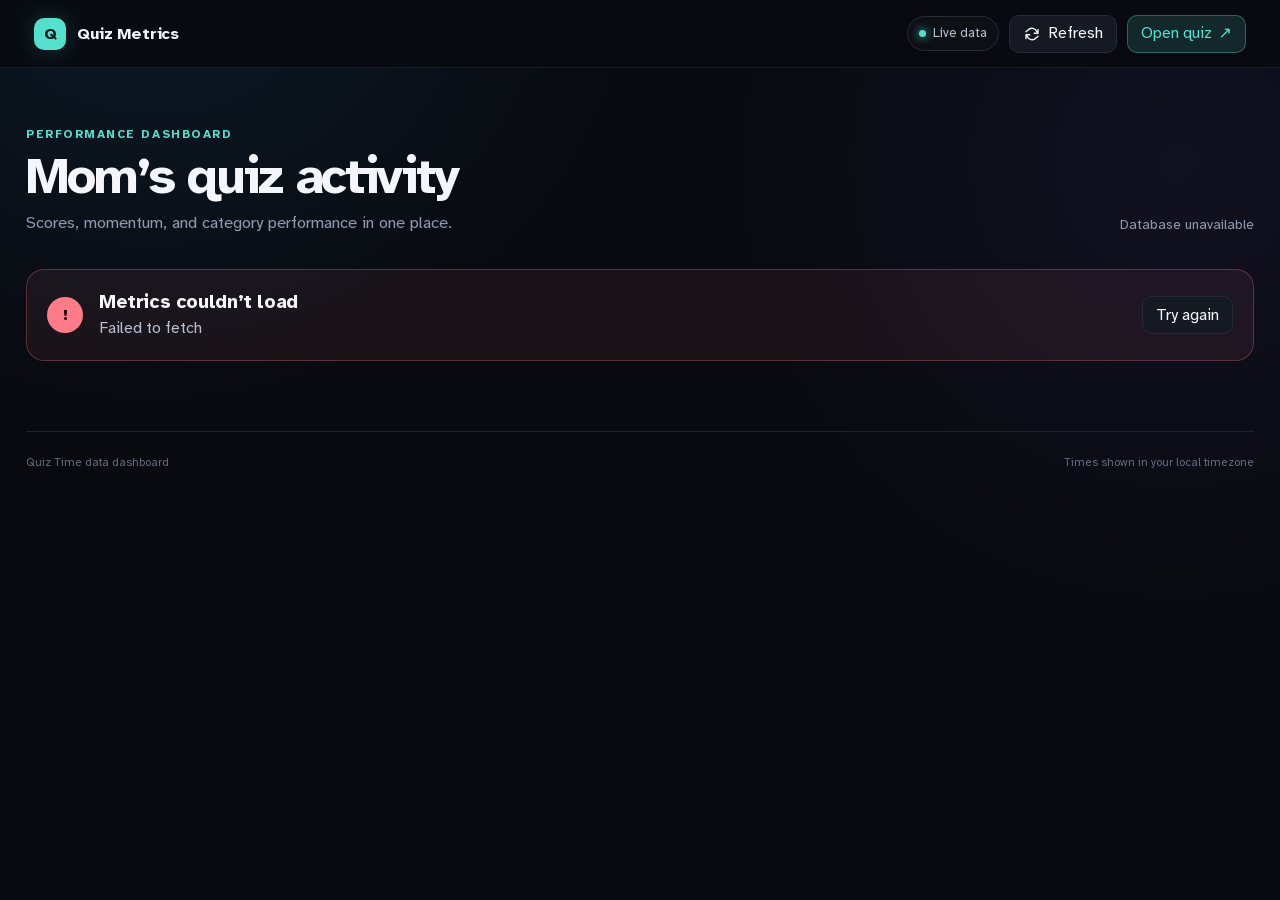
==== metrics/index.html @ c8d1c0d0 "Metrics page" ====
<!doctype html>
<html lang="en">
<head>
  <meta charset="utf-8">
  <meta name="viewport" content="width=device-width, initial-scale=1">
  <meta name="color-scheme" content="dark">
  <meta name="theme-color" content="#080a0f">
  <meta name="description" content="Quiz Time activity and score dashboard.">
  <title>Quiz Metrics</title>
  <link rel="icon" href="data:image/svg+xml,<svg xmlns=%22http://www.w3.org/2000/svg%22 viewBox=%220 0 100 100%22><text y=%22.9em%22 font-size=%2290%22>📊</text></svg>">
  <link rel="preload" href="../fonts/atkinson-regular.woff2" as="font" type="font/woff2" crossorigin>
  <link rel="preload" href="../fonts/atkinson-bold.woff2" as="font" type="font/woff2" crossorigin>
  <link rel="preconnect" href="https://bqamvmngcofaddrzzapi.supabase.co" crossorigin>
  <link rel="stylesheet" href="metrics.css">
</head>
<body>
  <header class="topbar">
    <a class="wordmark" href="../">
      <span class="wordmark-mark">Q</span>
      <span>Quiz Metrics</span>
    </a>
    <div class="topbar-actions">
      <span class="live-pill"><span></span> Live data</span>
      <button id="refresh-button" class="icon-button" type="button" title="Refresh metrics">
        <svg viewBox="0 0 24 24" width="18" height="18" aria-hidden="true"><path d="M20 6v5h-5M4 18v-5h5M18.5 9A7 7 0 0 0 6.7 6.7L4 9m16 6-2.7 2.3A7 7 0 0 1 5.5 15"/></svg>
        Refresh
      </button>
      <a class="back-link" href="../">Open quiz <span>↗</span></a>
    </div>
  </header>

  <main class="dashboard-shell">
    <section class="page-heading">
      <div>
        <p class="eyebrow">Performance dashboard</p>
        <h1>Mom’s quiz activity</h1>
        <p class="page-subtitle">Scores, momentum, and category performance in one place.</p>
      </div>
      <p id="data-status" class="data-status">Connecting to the quiz database…</p>
    </section>

    <section id="loading-state" class="loading-state">
      <div class="loader"></div>
      <p>Crunching the numbers…</p>
    </section>

    <section id="error-state" class="error-state" hidden>
      <span>!</span>
      <div>
        <h2>Metrics couldn’t load</h2>
        <p id="error-message">Check the connection and try again.</p>
      </div>
      <button id="retry-button" type="button">Try again</button>
    </section>

    <div id="dashboard" hidden>
      <section class="hero-metrics metric-grid">
        <article class="metric-card metric-card-primary">
          <div class="metric-topline"><span>Total quizzes</span><span class="metric-icon">Σ</span></div>
          <strong id="total-quizzes" class="metric-value">—</strong>
          <p id="total-quizzes-note" class="metric-note">Across every category</p>
        </article>
        <article class="metric-card">
          <div class="metric-topline"><span>Today</span><span class="metric-icon accent-green">↗</span></div>
          <strong id="quizzes-today" class="metric-value">—</strong>
          <p id="today-note" class="metric-note">Quizzes completed today</p>
        </article>
        <article class="metric-card">
          <div class="metric-topline"><span>Overall average</span><span class="metric-icon accent-purple">%</span></div>
          <strong id="average-score" class="metric-value">—</strong>
          <div class="meter"><span id="average-meter"></span></div>
          <p id="average-note" class="metric-note">Across every answer</p>
        </article>
        <article class="metric-card">
          <div class="metric-topline"><span>Perfect scores</span><span class="metric-icon accent-gold">★</span></div>
          <strong id="perfect-scores" class="metric-value">—</strong>
          <p id="perfect-note" class="metric-note">10 out of 10</p>
        </article>
      </section>

      <section class="compact-metrics">
        <article><span>Correct answers</span><strong id="correct-answers">—</strong><small id="correct-answers-note">—</small></article>
        <article><span>Second-chance points</span><strong id="second-chances">—</strong><small id="second-chances-note">—</small></article>
        <article><span>Average quiz time</span><strong id="average-time">—</strong><small>From start to finish</small></article>
        <article><span>Current streak</span><strong id="current-streak">—</strong><small id="streak-note">—</small></article>
      </section>

      <section class="dashboard-grid dashboard-grid-wide">
        <article class="panel activity-panel">
          <div class="panel-heading">
            <div>
              <p class="section-kicker">Last 30 days</p>
              <h2>Quiz activity</h2>
            </div>
            <div class="panel-stat"><strong id="month-total">—</strong><span>quizzes</span></div>
          </div>
          <div id="activity-chart" class="activity-chart"></div>
          <div class="chart-axis"><span id="chart-start">—</span><span>Today</span></div>
        </article>

        <article class="panel score-panel">
          <div class="panel-heading">
            <div>
              <p class="section-kicker">Score finder</p>
              <h2>How often did each score happen?</h2>
            </div>
          </div>
          <label class="score-select-label" for="score-select">Choose a score</label>
          <select id="score-select" class="score-select"></select>
          <div id="score-spotlight" class="score-spotlight"></div>
          <div id="score-categories" class="score-categories"></div>
        </article>
      </section>

      <section class="section-block">
        <div class="section-heading">
          <div>
            <p class="section-kicker">Category breakdown</p>
            <h2>Every quiz at a glance</h2>
          </div>
          <p id="favorite-category" class="section-summary">—</p>
        </div>
        <div id="category-grid" class="category-grid"></div>
      </section>

      <section class="dashboard-grid">
        <article class="panel distribution-panel">
          <div class="panel-heading">
            <div>
              <p class="section-kicker">All results</p>
              <h2>Score distribution</h2>
            </div>
          </div>
          <div id="distribution-bars" class="distribution-bars"></div>
        </article>

        <article class="panel insights-panel">
          <div class="panel-heading">
            <div>
              <p class="section-kicker">Highlights</p>
              <h2>Quick read</h2>
            </div>
          </div>
          <div id="insights" class="insights"></div>
        </article>
      </section>

      <section class="section-block recent-section">
        <div class="section-heading">
          <div>
            <p class="section-kicker">Latest sessions</p>
            <h2>Recent quizzes</h2>
          </div>
          <p>Newest first · up to 30 shown</p>
        </div>
        <div class="table-wrap">
          <table>
            <thead>
              <tr><th>When</th><th>Category</th><th>Score</th><th>First try</th><th>Second chance</th><th>Time</th></tr>
            </thead>
            <tbody id="recent-results"></tbody>
          </table>
        </div>
      </section>
    </div>
  </main>

  <footer class="dashboard-footer">
    <span>Quiz Time data dashboard</span>
    <span id="footer-timezone">Times shown in your local timezone</span>
  </footer>

  <script src="../config.js"></script>
  <script src="metrics.js"></script>
</body>
</html>
---- metrics/metrics.css ----
@font-face {
  font-family: "Atkinson";
  src: url("../fonts/atkinson-regular.woff2") format("woff2");
  font-weight: 400;
  font-display: swap;
}

@font-face {
  font-family: "Atkinson";
  src: url("../fonts/atkinson-bold.woff2") format("woff2");
  font-weight: 700;
  font-display: swap;
}

:root {
  color-scheme: dark;
  --bg: #080a0f;
  --surface: #10131a;
  --surface-raised: #151922;
  --surface-soft: #0d1016;
  --line: #252b38;
  --line-soft: #1c212c;
  --text: #f4f6fb;
  --muted: #9099ad;
  --muted-bright: #b7bfd0;
  --cyan: #53e0ce;
  --cyan-dim: rgba(83, 224, 206, .14);
  --purple: #a78bfa;
  --gold: #f4c95d;
  --blue: #64a8ff;
  --danger: #ff7b88;
  --radius: 18px;
  --shadow: 0 24px 65px rgba(0, 0, 0, .25);
}

* { box-sizing: border-box; }

html { background: var(--bg); }

body {
  min-width: 320px;
  min-height: 100vh;
  margin: 0;
  color: var(--text);
  background:
    radial-gradient(circle at 12% -10%, rgba(57, 167, 255, .11), transparent 31rem),
    radial-gradient(circle at 92% 18%, rgba(116, 83, 220, .09), transparent 28rem),
    var(--bg);
  font: 400 16px/1.45 "Atkinson", system-ui, sans-serif;
  -webkit-font-smoothing: antialiased;
}

button, select { font: inherit; }
a { color: inherit; }

.topbar {
  position: sticky;
  z-index: 20;
  top: 0;
  display: flex;
  align-items: center;
  justify-content: space-between;
  min-height: 68px;
  padding: 0 34px;
  border-bottom: 1px solid rgba(255, 255, 255, .07);
  background: rgba(8, 10, 15, .84);
  -webkit-backdrop-filter: blur(18px);
  backdrop-filter: blur(18px);
}

.wordmark {
  display: inline-flex;
  align-items: center;
  gap: 11px;
  color: var(--text);
  font-size: 1.02rem;
  font-weight: 700;
  text-decoration: none;
  letter-spacing: -.01em;
}

.wordmark-mark {
  display: grid;
  width: 32px;
  height: 32px;
  place-items: center;
  border: 1px solid rgba(83, 224, 206, .46);
  border-radius: 10px;
  color: #071411;
  background: var(--cyan);
  box-shadow: 0 0 24px rgba(83, 224, 206, .2);
}

.topbar-actions { display: flex; align-items: center; gap: 10px; }

.live-pill {
  display: inline-flex;
  align-items: center;
  gap: 7px;
  padding: 7px 11px;
  border: 1px solid var(--line);
  border-radius: 999px;
  color: var(--muted-bright);
  background: rgba(255, 255, 255, .025);
  font-size: .82rem;
}

.live-pill span {
  width: 7px;
  height: 7px;
  border-radius: 50%;
  background: var(--cyan);
  box-shadow: 0 0 10px var(--cyan);
}

.icon-button, .back-link, .error-state button {
  display: inline-flex;
  align-items: center;
  justify-content: center;
  gap: 7px;
  min-height: 38px;
  padding: 0 13px;
  border: 1px solid var(--line);
  border-radius: 10px;
  color: var(--text);
  background: var(--surface-raised);
  cursor: pointer;
  text-decoration: none;
  transition: border-color .18s ease, background .18s ease, transform .18s ease;
}

.icon-button svg {
  fill: none;
  stroke: currentColor;
  stroke-width: 1.8;
  stroke-linecap: round;
  stroke-linejoin: round;
}

.icon-button:hover, .back-link:hover, .error-state button:hover {
  border-color: #3b455a;
  background: #1a1f29;
}

.icon-button:active, .back-link:active { transform: translateY(1px); }
.icon-button.is-loading svg { animation: spin .75s linear infinite; }

.back-link { border-color: rgba(83, 224, 206, .34); color: var(--cyan); background: var(--cyan-dim); }

.dashboard-shell { width: min(1440px, calc(100% - 52px)); margin: 0 auto; padding: 58px 0 70px; }

.page-heading {
  display: flex;
  align-items: flex-end;
  justify-content: space-between;
  gap: 24px;
  margin-bottom: 34px;
}

.eyebrow, .section-kicker {
  margin: 0 0 7px;
  color: var(--cyan);
  font-size: .74rem;
  font-weight: 700;
  letter-spacing: .13em;
  text-transform: uppercase;
}

h1, h2, p { margin-top: 0; }
h1 { margin-bottom: 8px; font-size: clamp(2rem, 4vw, 3.25rem); line-height: 1.04; letter-spacing: -.045em; }
h2 { margin-bottom: 0; font-size: 1.22rem; line-height: 1.2; letter-spacing: -.02em; }
.page-subtitle { margin-bottom: 0; color: var(--muted); font-size: 1.03rem; }

.data-status {
  max-width: 400px;
  margin: 0;
  color: var(--muted);
  font-size: .86rem;
  text-align: right;
}

.loading-state {
  display: grid;
  min-height: 380px;
  place-items: center;
  align-content: center;
  gap: 16px;
  color: var(--muted);
}

.loading-state[hidden] { display: none; }

.loader {
  width: 34px;
  height: 34px;
  border: 3px solid var(--line);
  border-top-color: var(--cyan);
  border-radius: 50%;
  animation: spin .75s linear infinite;
}

@keyframes spin { to { transform: rotate(360deg); } }

.error-state {
  display: flex;
  align-items: center;
  gap: 16px;
  padding: 20px;
  border: 1px solid rgba(255, 123, 136, .28);
  border-radius: var(--radius);
  background: rgba(255, 123, 136, .07);
}

.error-state[hidden] { display: none; }
.error-state > span { display: grid; width: 36px; height: 36px; flex: 0 0 auto; place-items: center; border-radius: 50%; color: #180609; background: var(--danger); font-weight: 700; }
.error-state div { flex: 1; }
.error-state h2 { margin-bottom: 3px; }
.error-state p { margin: 0; color: var(--muted-bright); }

.metric-grid { display: grid; grid-template-columns: repeat(4, minmax(0, 1fr)); gap: 14px; }

.metric-card, .panel, .section-block {
  border: 1px solid var(--line-soft);
  background: linear-gradient(150deg, rgba(255, 255, 255, .025), transparent 42%), var(--surface);
  box-shadow: var(--shadow);
}

.metric-card {
  position: relative;
  min-height: 184px;
  padding: 23px;
  overflow: hidden;
  border-radius: var(--radius);
}

.metric-card::after {
  position: absolute;
  right: -34px;
  bottom: -50px;
  width: 130px;
  height: 130px;
  border-radius: 50%;
  background: rgba(100, 168, 255, .055);
  content: "";
}

.metric-card-primary {
  border-color: rgba(83, 224, 206, .31);
  background: linear-gradient(145deg, rgba(83, 224, 206, .12), rgba(83, 224, 206, .018) 58%), var(--surface);
}

.metric-topline { display: flex; align-items: center; justify-content: space-between; color: var(--muted-bright); font-size: .85rem; }
.metric-icon { display: grid; width: 27px; height: 27px; place-items: center; border-radius: 8px; color: var(--blue); background: rgba(100, 168, 255, .12); font-weight: 700; }
.accent-green { color: var(--cyan); background: var(--cyan-dim); }
.accent-purple { color: var(--purple); background: rgba(167, 139, 250, .12); }
.accent-gold { color: var(--gold); background: rgba(244, 201, 93, .12); }
.metric-value { display: block; margin-top: 20px; font-size: clamp(2.5rem, 5vw, 4rem); line-height: .95; letter-spacing: -.055em; }
.metric-note { position: relative; z-index: 1; margin: 15px 0 0; color: var(--muted); font-size: .85rem; }

.meter { width: min(180px, 75%); height: 4px; margin-top: 15px; overflow: hidden; border-radius: 99px; background: #272c38; }
.meter span { display: block; width: 0; height: 100%; border-radius: inherit; background: linear-gradient(90deg, var(--purple), var(--cyan)); transition: width .55s ease; }
.metric-card .meter + .metric-note { margin-top: 9px; }

.compact-metrics {
  display: grid;
  grid-template-columns: repeat(4, minmax(0, 1fr));
  gap: 1px;
  margin: 14px 0 26px;
  overflow: hidden;
  border: 1px solid var(--line-soft);
  border-radius: 15px;
  background: var(--line-soft);
}

.compact-metrics article { display: grid; grid-template-columns: 1fr auto; gap: 2px 12px; min-height: 84px; padding: 16px 19px; align-content: center; background: var(--surface-soft); }
.compact-metrics span { color: var(--muted); font-size: .78rem; }
.compact-metrics strong { grid-row: 1 / 3; grid-column: 2; align-self: center; font-size: 1.45rem; letter-spacing: -.025em; }
.compact-metrics small { color: #687185; font-size: .73rem; }

.dashboard-grid { display: grid; grid-template-columns: minmax(0, 1.25fr) minmax(330px, .75fr); gap: 18px; margin-bottom: 26px; }
.dashboard-grid-wide { grid-template-columns: minmax(0, 1.45fr) minmax(350px, .72fr); }
.panel, .section-block { border-radius: var(--radius); }
.panel { min-height: 340px; padding: 24px; }
.panel-heading, .section-heading { display: flex; align-items: flex-start; justify-content: space-between; gap: 20px; }
.panel-stat { display: flex; align-items: baseline; gap: 6px; color: var(--muted); font-size: .78rem; }
.panel-stat strong { color: var(--text); font-size: 1.4rem; }

.activity-chart {
  display: grid;
  grid-template-columns: repeat(30, minmax(3px, 1fr));
  align-items: end;
  gap: clamp(3px, .55vw, 8px);
  height: 220px;
  margin-top: 32px;
  padding-top: 16px;
  border-bottom: 1px solid var(--line);
  background: repeating-linear-gradient(to bottom, transparent 0, transparent 49px, rgba(255,255,255,.04) 50px);
}

.activity-bar {
  position: relative;
  min-height: 3px;
  border-radius: 5px 5px 1px 1px;
  background: linear-gradient(180deg, var(--cyan), #278f89);
  box-shadow: 0 0 15px rgba(83, 224, 206, .11);
  transition: height .45s ease, filter .15s ease;
}

.activity-bar:hover { filter: brightness(1.28); }
.activity-bar::after { position: absolute; right: 50%; bottom: calc(100% + 7px); display: none; min-width: max-content; padding: 5px 7px; transform: translateX(50%); border: 1px solid var(--line); border-radius: 6px; color: var(--text); background: #171b24; box-shadow: 0 8px 25px rgba(0,0,0,.35); font-size: .7rem; content: attr(data-tip); }
.activity-bar:hover::after { display: block; }
.activity-bar.zero { background: #252a34; box-shadow: none; }
.chart-axis { display: flex; justify-content: space-between; margin-top: 9px; color: #687185; font-size: .72rem; }

.score-select-label { display: block; margin: 28px 0 7px; color: var(--muted); font-size: .76rem; }
.score-select { width: 100%; height: 44px; padding: 0 38px 0 13px; border: 1px solid #303747; border-radius: 10px; outline: none; color: var(--text); background: #11151d; cursor: pointer; }
.score-select:focus { border-color: var(--cyan); box-shadow: 0 0 0 3px rgba(83,224,206,.1); }
.score-spotlight { display: grid; grid-template-columns: auto 1fr; gap: 4px 16px; margin-top: 20px; align-items: center; }
.score-spotlight strong { grid-row: 1 / 3; font-size: 3.25rem; line-height: 1; letter-spacing: -.055em; }
.score-spotlight b { font-size: .93rem; }
.score-spotlight span { color: var(--muted); font-size: .78rem; }
.score-categories { display: flex; flex-wrap: wrap; gap: 7px; margin-top: 18px; }
.score-chip { padding: 6px 9px; border: 1px solid var(--line); border-radius: 8px; color: var(--muted-bright); background: rgba(255,255,255,.025); font-size: .73rem; }
.score-chip b { color: var(--text); }

.section-block { margin-bottom: 26px; padding: 25px; }
.section-summary, .section-heading > p { max-width: 460px; margin: 2px 0 0; color: var(--muted); font-size: .82rem; text-align: right; }
.category-grid { display: grid; grid-template-columns: repeat(5, minmax(0, 1fr)); gap: 12px; margin-top: 24px; }
.category-card { min-width: 0; padding: 17px; border: 1px solid var(--line-soft); border-radius: 14px; background: var(--surface-soft); }
.category-card-top { display: flex; align-items: flex-start; justify-content: space-between; gap: 8px; }
.category-name { min-height: 40px; margin: 0; overflow-wrap: anywhere; font-size: .84rem; line-height: 1.25; }
.category-emoji { font-size: 1.2rem; }
.category-count { display: block; margin-top: 18px; font-size: 2.15rem; line-height: 1; letter-spacing: -.045em; }
.category-count-label { color: var(--muted); font-size: .72rem; }
.category-progress { height: 5px; margin: 16px 0 12px; overflow: hidden; border-radius: 999px; background: #252a34; }
.category-progress span { display: block; height: 100%; border-radius: inherit; background: var(--category-accent, var(--cyan)); }
.category-stats { display: flex; justify-content: space-between; gap: 10px; color: var(--muted); font-size: .7rem; }
.category-stats b { display: block; margin-top: 1px; color: var(--text); font-size: .82rem; }
.category-last { margin: 13px 0 0; padding-top: 11px; border-top: 1px solid var(--line-soft); color: #687185; font-size: .68rem; white-space: nowrap; overflow: hidden; text-overflow: ellipsis; }

.distribution-bars { display: grid; gap: 14px; margin-top: 27px; }
.distribution-row { display: grid; grid-template-columns: 46px 1fr 66px; gap: 12px; align-items: center; }
.distribution-label { font-size: .78rem; font-weight: 700; }
.distribution-track { height: 9px; overflow: hidden; border-radius: 99px; background: #252a34; }
.distribution-fill { height: 100%; min-width: 3px; border-radius: inherit; background: linear-gradient(90deg, var(--blue), var(--purple)); }
.distribution-count { color: var(--muted); font-size: .73rem; text-align: right; }

.insights { display: grid; gap: 1px; margin-top: 20px; overflow: hidden; border: 1px solid var(--line-soft); border-radius: 12px; background: var(--line-soft); }
.insight { display: grid; grid-template-columns: 34px 1fr; gap: 12px; padding: 13px; background: var(--surface-soft); }
.insight-icon { display: grid; width: 32px; height: 32px; place-items: center; border-radius: 9px; background: var(--cyan-dim); font-size: .9rem; }
.insight p { margin: 0; color: var(--muted); font-size: .72rem; }
.insight strong { display: block; margin-top: 1px; font-size: .86rem; font-weight: 700; }

.recent-section { padding-bottom: 12px; }
.table-wrap { margin-top: 20px; overflow-x: auto; }
table { width: 100%; border-collapse: collapse; font-size: .79rem; }
th { padding: 11px 13px; border-bottom: 1px solid var(--line); color: #6f788b; font-size: .69rem; font-weight: 700; text-align: left; text-transform: uppercase; letter-spacing: .06em; }
td { padding: 14px 13px; border-bottom: 1px solid var(--line-soft); color: var(--muted-bright); white-space: nowrap; }
tbody tr:last-child td { border-bottom: 0; }
tbody tr:hover { background: rgba(255,255,255,.018); }
.table-category { display: flex; align-items: center; gap: 8px; color: var(--text); }
.table-category span { display: grid; width: 26px; height: 26px; place-items: center; border-radius: 7px; background: rgba(255,255,255,.05); }
.score-badge { display: inline-flex; min-width: 49px; justify-content: center; padding: 4px 8px; border: 1px solid rgba(83,224,206,.24); border-radius: 7px; color: var(--cyan); background: var(--cyan-dim); font-weight: 700; }

.empty-state { padding: 28px; color: var(--muted); text-align: center; }
.dashboard-footer { display: flex; justify-content: space-between; gap: 20px; width: min(1440px, calc(100% - 52px)); margin: 0 auto; padding: 22px 0 34px; border-top: 1px solid var(--line-soft); color: #626b7d; font-size: .72rem; }

@media (max-width: 1100px) {
  .metric-grid { grid-template-columns: repeat(2, minmax(0, 1fr)); }
  .compact-metrics { grid-template-columns: repeat(2, minmax(0, 1fr)); }
  .dashboard-grid, .dashboard-grid-wide { grid-template-columns: 1fr; }
  .category-grid { grid-template-columns: repeat(3, minmax(0, 1fr)); }
}

@media (max-width: 700px) {
  .topbar { padding: 0 17px; }
  .live-pill, .back-link { display: none; }
  .dashboard-shell { width: min(100% - 28px, 1440px); padding-top: 36px; }
  .page-heading { display: block; }
  .data-status { margin-top: 18px; text-align: left; }
  h1 { font-size: 2.25rem; }
  .metric-grid, .compact-metrics { grid-template-columns: 1fr 1fr; }
  .metric-card { min-height: 155px; padding: 18px; }
  .metric-value { font-size: 2.55rem; }
  .compact-metrics article { display: block; min-height: 92px; padding: 14px; }
  .compact-metrics strong { display: block; margin: 5px 0 2px; }
  .panel, .section-block { padding: 19px; }
  .category-grid { grid-template-columns: 1fr 1fr; }
  .section-heading { display: block; }
  .section-summary, .section-heading > p { margin-top: 10px; text-align: left; }
  .activity-chart { gap: 3px; height: 180px; }
  .dashboard-footer { width: min(100% - 28px, 1440px); display: block; }
  .dashboard-footer span { display: block; margin-top: 4px; }
}

@media (max-width: 430px) {
  .wordmark > span:last-child { display: none; }
  .metric-grid { grid-template-columns: 1fr; }
  .category-grid { grid-template-columns: 1fr; }
  .category-name { min-height: auto; }
  .category-card { display: grid; grid-template-columns: 1fr auto; gap: 0 18px; }
  .category-card-top, .category-progress, .category-stats, .category-last { grid-column: 1 / -1; }
  .category-count { margin-top: 12px; }
  .category-count-label { align-self: end; padding-bottom: 3px; }
  .distribution-row { grid-template-columns: 42px 1fr 58px; gap: 8px; }
}

@media (prefers-reduced-motion: reduce) {
  *, *::before, *::after { scroll-behavior: auto !important; transition: none !important; animation-duration: .01ms !important; animation-iteration-count: 1 !important; }
}
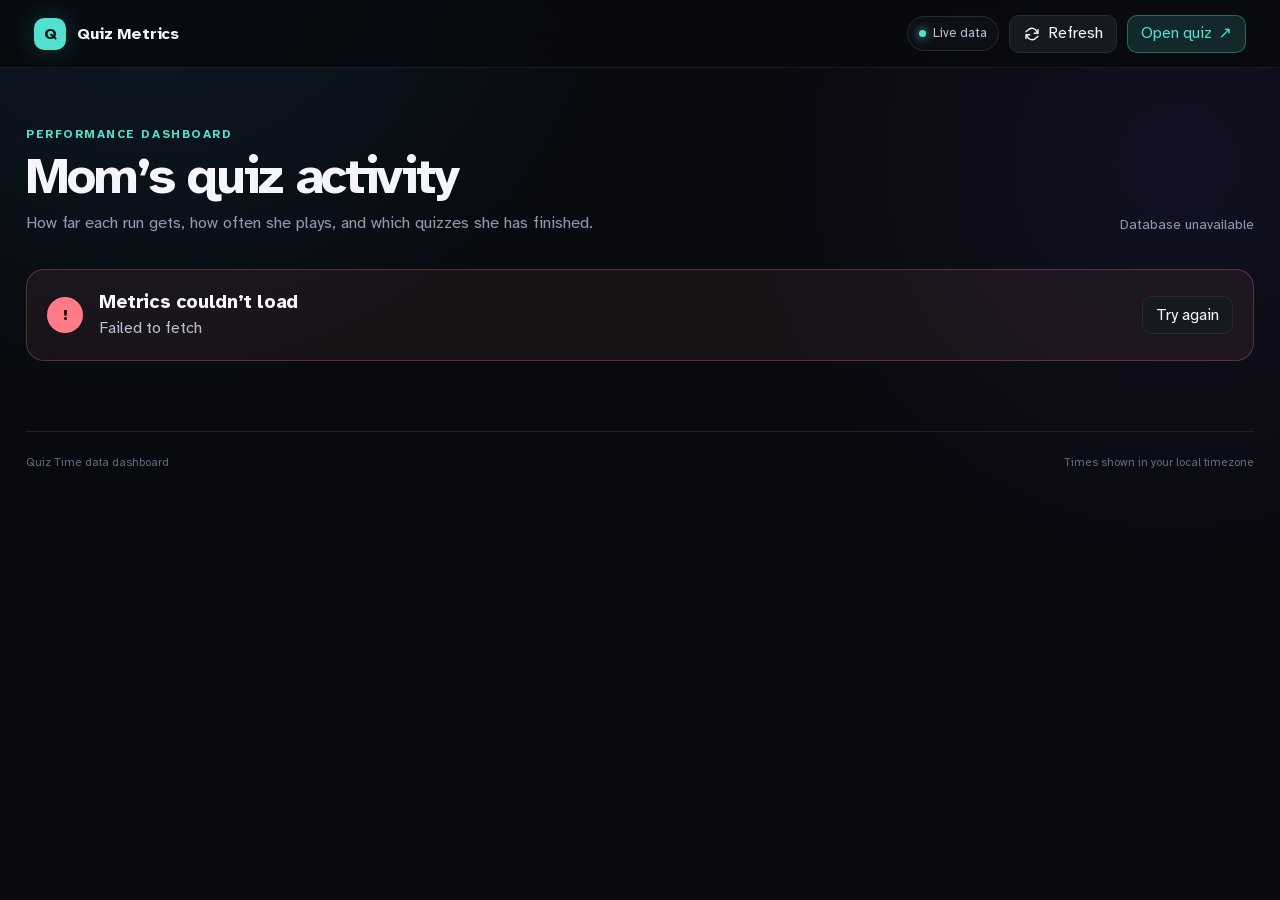
==== commit d35a3eea: "One mode, a crime corner, best scores, and 4,183 more questions She played Unlimited Mode in 1,344 o" ====
--- a/metrics/index.html
+++ b/metrics/index.html
@@ -11,7 +11,10 @@
   <link rel="preload" href="../fonts/atkinson-regular.woff2" as="font" type="font/woff2" crossorigin>
   <link rel="preload" href="../fonts/atkinson-bold.woff2" as="font" type="font/woff2" crossorigin>
   <link rel="preconnect" href="https://bqamvmngcofaddrzzapi.supabase.co" crossorigin>
-  <link rel="stylesheet" href="metrics.css">
+  <!-- Same cache trap as the quiz page: a fresh index.html can pair with a
+       ten-minute-old metrics.js, and the ids they agree on would not match.
+       Bump ?v= on every deploy that changes metrics.js or metrics.css. -->
+  <link rel="stylesheet" href="metrics.css?v=20260918b">
 </head>
 <body>
   <header class="topbar">
@@ -34,7 +37,7 @@
       <div>
         <p class="eyebrow">Performance dashboard</p>
         <h1>Mom’s quiz activity</h1>
-        <p class="page-subtitle">Scores, momentum, and category performance in one place.</p>
+        <p class="page-subtitle">How far each run gets, how often she plays, and which quizzes she has finished.</p>
       </div>
       <p id="data-status" class="data-status">Connecting to the quiz database…</p>
     </section>
@@ -55,34 +58,35 @@
 
     <div id="dashboard" hidden>
       <section class="hero-metrics metric-grid">
-        <article class="metric-card metric-card-primary">
-          <div class="metric-topline"><span>Total quizzes</span><span class="metric-icon">Σ</span></div>
-          <strong id="total-quizzes" class="metric-value">—</strong>
-          <p id="total-quizzes-note" class="metric-note">Across every category</p>
+        <article class="metric-card metric-card-unlimited">
+          <div class="metric-topline"><span>Longest run</span><span class="metric-icon accent-unlimited">∞</span></div>
+          <strong id="best-run" class="metric-value">—</strong>
+          <p id="best-run-note" class="metric-note">Questions answered before a question beat her twice</p>
         </article>
         <article class="metric-card">
-          <div class="metric-topline"><span>Today</span><span class="metric-icon accent-green">↗</span></div>
-          <strong id="quizzes-today" class="metric-value">—</strong>
-          <p id="today-note" class="metric-note">Quizzes completed today</p>
+          <div class="metric-topline"><span>Runs played</span><span class="metric-icon">Σ</span></div>
+          <strong id="total-runs" class="metric-value">—</strong>
+          <p id="total-runs-note" class="metric-note">Unlimited runs completed</p>
         </article>
         <article class="metric-card">
-          <div class="metric-topline"><span>Overall average</span><span class="metric-icon accent-purple">%</span></div>
-          <strong id="average-score" class="metric-value">—</strong>
-          <div class="meter"><span id="average-meter"></span></div>
-          <p id="average-note" class="metric-note">Across every answer</p>
+          <div class="metric-topline"><span>Run accuracy</span><span class="metric-icon accent-purple">%</span></div>
+          <strong id="run-accuracy" class="metric-value">—</strong>
+          <div class="meter"><span id="accuracy-meter"></span></div>
+          <p id="run-accuracy-note" class="metric-note">Across every Unlimited answer</p>
         </article>
         <article class="metric-card">
-          <div class="metric-topline"><span>Perfect scores</span><span class="metric-icon accent-gold">★</span></div>
-          <strong id="perfect-scores" class="metric-value">—</strong>
-          <p id="perfect-note" class="metric-note">10 out of 10</p>
+          <div class="metric-topline"><span>Current streak</span><span class="metric-icon accent-green">◷</span></div>
+          <strong id="current-streak" class="metric-value">—</strong>
+          <p id="streak-note" class="metric-note">Days in a row with a quiz</p>
         </article>
       </section>
 
       <section class="compact-metrics">
+        <article><span>Today</span><strong id="quizzes-today">—</strong><small id="today-note">—</small></article>
+        <article><span>Questions answered</span><strong id="questions-answered">—</strong><small id="questions-answered-note">—</small></article>
         <article><span>Correct answers</span><strong id="correct-answers">—</strong><small id="correct-answers-note">—</small></article>
         <article><span>Second-chance points</span><strong id="second-chances">—</strong><small id="second-chances-note">—</small></article>
-        <article><span>Average quiz time</span><strong id="average-time">—</strong><small>From start to finish</small></article>
-        <article><span>Current streak</span><strong id="current-streak">—</strong><small id="streak-note">—</small></article>
+        <article><span>Time played</span><strong id="time-played">—</strong><small id="time-played-note">—</small></article>
       </section>
 
       <section class="dashboard-grid dashboard-grid-wide">
@@ -90,33 +94,57 @@
           <div class="panel-heading">
             <div>
               <p class="section-kicker">Last 30 days</p>
-              <h2>Quiz activity</h2>
+              <h2>All quiz activity</h2>
             </div>
             <div class="panel-stat"><strong id="month-total">—</strong><span>quizzes</span></div>
           </div>
           <div id="activity-chart" class="activity-chart"></div>
           <div class="chart-axis"><span id="chart-start">—</span><span>Today</span></div>
-        </article>
-
-        <article class="panel score-panel">
-          <div class="panel-heading">
-            <div>
-              <p class="section-kicker">Score finder</p>
-              <h2>How often did each score happen?</h2>
-            </div>
-          </div>
-          <label class="score-select-label" for="score-select">Choose a score</label>
-          <select id="score-select" class="score-select"></select>
-          <div id="score-spotlight" class="score-spotlight"></div>
-          <div id="score-categories" class="score-categories"></div>
-        </article>
+          <div class="activity-legend"><span><i></i>Standard</span><span><i></i>Unlimited</span></div>
+        </article>
+
+        <article class="panel runlength-panel">
+          <div class="panel-heading">
+            <div>
+              <p class="section-kicker unlimited-kicker">Run lengths</p>
+              <h2>How far do runs get?</h2>
+            </div>
+            <div class="panel-stat"><strong id="run-length-total">—</strong><span>runs</span></div>
+          </div>
+          <p class="panel-caption">Questions answered before the run ended. There is no percentage any more — a run stops when a question beats her, not at a fixed length.</p>
+          <div id="run-length-bars" class="distribution-bars"></div>
+          <p id="run-length-caption" class="panel-footnote">—</p>
+        </article>
+      </section>
+
+      <section class="section-block unlimited-section">
+        <div class="section-heading">
+          <div>
+            <p class="section-kicker unlimited-kicker">Unlimited Mode</p>
+            <h2>Sudden-death records</h2>
+          </div>
+          <p id="unlimited-summary" class="section-summary">—</p>
+        </div>
+        <p class="panel-caption">A run ends when one question beats her twice — or on the first miss in Tricky True or False, which gives no second chances.</p>
+        <div class="unlimited-metric-grid">
+          <article><span>Runs past 100</span><strong id="unlimited-over-100">—</strong></article>
+          <article><span>Average length</span><strong id="unlimited-average-score">—</strong></article>
+          <article><span>Median length</span><strong id="unlimited-median-score">—</strong></article>
+          <article><span>Average run time</span><strong id="unlimited-average-time">—</strong></article>
+          <article><span>Second chances</span><strong id="unlimited-second-chances">—</strong></article>
+        </div>
+        <div class="unlimited-records-heading">
+          <h3>Top ten runs</h3>
+          <span>Longest first</span>
+        </div>
+        <div id="unlimited-top-runs" class="unlimited-top-runs"></div>
       </section>
 
       <section class="section-block">
         <div class="section-heading">
           <div>
             <p class="section-kicker">Category breakdown</p>
-            <h2>Every quiz at a glance</h2>
+            <h2>Best run in each quiz</h2>
           </div>
           <p id="favorite-category" class="section-summary">—</p>
         </div>
@@ -124,14 +152,16 @@
       </section>
 
       <section class="dashboard-grid">
-        <article class="panel distribution-panel">
-          <div class="panel-heading">
-            <div>
-              <p class="section-kicker">All results</p>
-              <h2>Score distribution</h2>
-            </div>
-          </div>
-          <div id="distribution-bars" class="distribution-bars"></div>
+        <article class="panel coverage-panel">
+          <div class="panel-heading">
+            <div>
+              <p class="section-kicker">Question bank</p>
+              <h2>How much of each quiz has she got through?</h2>
+            </div>
+            <div class="panel-stat"><strong id="coverage-bank">—</strong><span>questions</span></div>
+          </div>
+          <p class="panel-caption">Her longest run measured against that quiz’s whole question bank. Near 100% means she has effectively finished it and it needs more questions.</p>
+          <div id="coverage-bars" class="coverage-bars"></div>
         </article>
 
         <article class="panel insights-panel">
@@ -156,10 +186,42 @@
         <div class="table-wrap">
           <table>
             <thead>
-              <tr><th>When</th><th>Category</th><th>Score</th><th>First try</th><th>Second chance</th><th>Time</th></tr>
+              <tr><th>When</th><th>Mode</th><th>Category</th><th>Score</th><th>First try</th><th>Second chance</th><th>Time</th></tr>
             </thead>
             <tbody id="recent-results"></tbody>
           </table>
+        </div>
+      </section>
+
+      <section class="section-block archive-section">
+        <div class="section-heading">
+          <div>
+            <p class="section-kicker archive-kicker">Archive · ten-question rounds</p>
+            <h2>The old scores</h2>
+          </div>
+          <p id="archive-summary" class="section-summary">—</p>
+        </div>
+        <p class="archive-note">Every quiz except <b>Are You Smarter Than a Fifth Grader?</b> used to stop after ten questions. That format is gone — the rest now run as one open-ended Unlimited run — so these numbers are a closed record rather than a running total.</p>
+        <div class="archive-metric-grid">
+          <article><span>Rounds played</span><strong id="archive-rounds">—</strong><small>Ten questions each</small></article>
+          <article><span>Average score</span><strong id="archive-average">—</strong><div class="meter"><span id="archive-meter"></span></div></article>
+          <article><span>Best score</span><strong id="archive-best">—</strong><small>Out of ten</small></article>
+          <article><span>Perfect rounds</span><strong id="archive-perfect">—</strong><small id="archive-perfect-note">—</small></article>
+        </div>
+        <p id="archive-detail" class="archive-detail">—</p>
+
+        <div class="archive-grid">
+          <div class="archive-block">
+            <h3>Score distribution</h3>
+            <div id="distribution-bars" class="distribution-bars"></div>
+          </div>
+          <div class="archive-block">
+            <h3>Score finder</h3>
+            <label class="score-select-label" for="score-select">Choose a score</label>
+            <select id="score-select" class="score-select"></select>
+            <div id="score-spotlight" class="score-spotlight"></div>
+            <div id="score-categories" class="score-categories"></div>
+          </div>
         </div>
       </section>
     </div>
@@ -170,7 +232,7 @@
     <span id="footer-timezone">Times shown in your local timezone</span>
   </footer>
 
-  <script src="../config.js"></script>
-  <script src="metrics.js"></script>
+  <script src="../config.js?v=20260918b"></script>
+  <script src="metrics.js?v=20260918b"></script>
 </body>
 </html>
--- a/metrics/metrics.css
+++ b/metrics/metrics.css
@@ -29,6 +29,8 @@
   --gold: #f4c95d;
   --blue: #64a8ff;
   --danger: #ff7b88;
+  --unlimited: #b982ff;
+  --unlimited-dim: rgba(185, 130, 255, .14);
   --radius: 18px;
   --shadow: 0 24px 65px rgba(0, 0, 0, .25);
 }
@@ -244,16 +246,19 @@
   content: "";
 }
 
-.metric-card-primary {
-  border-color: rgba(83, 224, 206, .31);
-  background: linear-gradient(145deg, rgba(83, 224, 206, .12), rgba(83, 224, 206, .018) 58%), var(--surface);
-}
+.metric-card-unlimited {
+  border-color: rgba(185, 130, 255, .32);
+  background: linear-gradient(145deg, rgba(185, 130, 255, .13), rgba(185, 130, 255, .02) 58%), var(--surface);
+}
+
+.metric-card-unlimited .metric-value { color: #e2cdff; }
 
 .metric-topline { display: flex; align-items: center; justify-content: space-between; color: var(--muted-bright); font-size: .85rem; }
 .metric-icon { display: grid; width: 27px; height: 27px; place-items: center; border-radius: 8px; color: var(--blue); background: rgba(100, 168, 255, .12); font-weight: 700; }
 .accent-green { color: var(--cyan); background: var(--cyan-dim); }
 .accent-purple { color: var(--purple); background: rgba(167, 139, 250, .12); }
 .accent-gold { color: var(--gold); background: rgba(244, 201, 93, .12); }
+.accent-unlimited { color: var(--unlimited); background: var(--unlimited-dim); }
 .metric-value { display: block; margin-top: 20px; font-size: clamp(2.5rem, 5vw, 4rem); line-height: .95; letter-spacing: -.055em; }
 .metric-note { position: relative; z-index: 1; margin: 15px 0 0; color: var(--muted); font-size: .85rem; }
 
@@ -263,7 +268,7 @@
 
 .compact-metrics {
   display: grid;
-  grid-template-columns: repeat(4, minmax(0, 1fr));
+  grid-template-columns: repeat(5, minmax(0, 1fr));
   gap: 1px;
   margin: 14px 0 26px;
   overflow: hidden;
@@ -276,6 +281,8 @@
 .compact-metrics span { color: var(--muted); font-size: .78rem; }
 .compact-metrics strong { grid-row: 1 / 3; grid-column: 2; align-self: center; font-size: 1.45rem; letter-spacing: -.025em; }
 .compact-metrics small { color: #687185; font-size: .73rem; }
+.compact-metrics .unlimited-compact { background: linear-gradient(145deg, var(--unlimited-dim), transparent), var(--surface-soft); }
+.compact-metrics .unlimited-compact strong { color: var(--unlimited); }
 
 .dashboard-grid { display: grid; grid-template-columns: minmax(0, 1.25fr) minmax(330px, .75fr); gap: 18px; margin-bottom: 26px; }
 .dashboard-grid-wide { grid-template-columns: minmax(0, 1.45fr) minmax(350px, .72fr); }
@@ -284,6 +291,8 @@
 .panel-heading, .section-heading { display: flex; align-items: flex-start; justify-content: space-between; gap: 20px; }
 .panel-stat { display: flex; align-items: baseline; gap: 6px; color: var(--muted); font-size: .78rem; }
 .panel-stat strong { color: var(--text); font-size: 1.4rem; }
+.panel-caption { max-width: 62ch; margin: 14px 0 0; color: var(--muted); font-size: .79rem; line-height: 1.45; }
+.panel-footnote { margin: 18px 0 0; padding-top: 13px; border-top: 1px solid var(--line-soft); color: #7c8598; font-size: .74rem; }
 
 .activity-chart {
   display: grid;
@@ -301,7 +310,10 @@
   position: relative;
   min-height: 3px;
   border-radius: 5px 5px 1px 1px;
-  background: linear-gradient(180deg, var(--cyan), #278f89);
+  display: flex;
+  flex-direction: column-reverse;
+  overflow: hidden;
+  background: transparent;
   box-shadow: 0 0 15px rgba(83, 224, 206, .11);
   transition: height .45s ease, filter .15s ease;
 }
@@ -310,7 +322,13 @@
 .activity-bar::after { position: absolute; right: 50%; bottom: calc(100% + 7px); display: none; min-width: max-content; padding: 5px 7px; transform: translateX(50%); border: 1px solid var(--line); border-radius: 6px; color: var(--text); background: #171b24; box-shadow: 0 8px 25px rgba(0,0,0,.35); font-size: .7rem; content: attr(data-tip); }
 .activity-bar:hover::after { display: block; }
 .activity-bar.zero { background: #252a34; box-shadow: none; }
+.activity-standard { display: block; width: 100%; background: linear-gradient(180deg, var(--cyan), #278f89); }
+.activity-unlimited { display: block; width: 100%; background: linear-gradient(180deg, var(--unlimited), #7541b5); }
 .chart-axis { display: flex; justify-content: space-between; margin-top: 9px; color: #687185; font-size: .72rem; }
+.activity-legend { display: flex; justify-content: flex-end; gap: 15px; margin-top: 13px; color: var(--muted); font-size: .72rem; }
+.activity-legend span { display: inline-flex; align-items: center; gap: 6px; }
+.activity-legend i { width: 9px; height: 9px; border-radius: 3px; background: var(--cyan); }
+.activity-legend span:last-child i { background: var(--unlimited); }
 
 .score-select-label { display: block; margin: 28px 0 7px; color: var(--muted); font-size: .76rem; }
 .score-select { width: 100%; height: 44px; padding: 0 38px 0 13px; border: 1px solid #303747; border-radius: 10px; outline: none; color: var(--text); background: #11151d; cursor: pointer; }
@@ -325,7 +343,7 @@
 
 .section-block { margin-bottom: 26px; padding: 25px; }
 .section-summary, .section-heading > p { max-width: 460px; margin: 2px 0 0; color: var(--muted); font-size: .82rem; text-align: right; }
-.category-grid { display: grid; grid-template-columns: repeat(5, minmax(0, 1fr)); gap: 12px; margin-top: 24px; }
+.category-grid { display: grid; grid-template-columns: repeat(3, minmax(0, 1fr)); gap: 12px; margin-top: 24px; }
 .category-card { min-width: 0; padding: 17px; border: 1px solid var(--line-soft); border-radius: 14px; background: var(--surface-soft); }
 .category-card-top { display: flex; align-items: flex-start; justify-content: space-between; gap: 8px; }
 .category-name { min-height: 40px; margin: 0; overflow-wrap: anywhere; font-size: .84rem; line-height: 1.25; }
@@ -336,7 +354,34 @@
 .category-progress span { display: block; height: 100%; border-radius: inherit; background: var(--category-accent, var(--cyan)); }
 .category-stats { display: flex; justify-content: space-between; gap: 10px; color: var(--muted); font-size: .7rem; }
 .category-stats b { display: block; margin-top: 1px; color: var(--text); font-size: .82rem; }
+.category-footnote { margin: 13px 0 0; padding: 8px 9px; border: 1px solid var(--line-soft); border-radius: 8px; color: var(--muted); background: rgba(255,255,255,.025); font-size: .69rem; }
+.category-footnote.is-unlimited { border-color: rgba(185,130,255,.18); color: #c9a7ff; background: var(--unlimited-dim); }
+.category-footnote.is-standard { border-color: rgba(244,201,93,.2); color: #e7c877; background: rgba(244,201,93,.08); }
 .category-last { margin: 13px 0 0; padding-top: 11px; border-top: 1px solid var(--line-soft); color: #687185; font-size: .68rem; white-space: nowrap; overflow: hidden; text-overflow: ellipsis; }
+
+.unlimited-section {
+  border-color: rgba(185, 130, 255, .25);
+  background: linear-gradient(145deg, rgba(185, 130, 255, .09), transparent 38%), var(--surface);
+}
+
+.unlimited-kicker { color: var(--unlimited); }
+.unlimited-metric-grid { display: grid; grid-template-columns: repeat(auto-fit, minmax(min(100%, 158px), 1fr)); gap: 10px; margin-top: 24px; }
+.unlimited-metric-grid article { padding: 16px; border: 1px solid rgba(185,130,255,.16); border-radius: 13px; background: rgba(8,10,15,.42); }
+.unlimited-metric-grid span { display: block; color: var(--muted); font-size: .74rem; }
+.unlimited-metric-grid strong { display: block; margin-top: 5px; color: var(--unlimited); font-size: 1.8rem; letter-spacing: -.035em; }
+.unlimited-records-heading { display: flex; align-items: baseline; justify-content: space-between; gap: 15px; margin-top: 25px; }
+.unlimited-records-heading h3 { margin: 0; font-size: .92rem; }
+.unlimited-records-heading span { color: var(--muted); font-size: .72rem; }
+.unlimited-top-runs { display: grid; grid-template-columns: repeat(auto-fill, minmax(min(100%, 285px), 1fr)); gap: 10px; margin-top: 12px; }
+.unlimited-record { display: grid; grid-template-columns: auto auto 1fr; gap: 8px 13px; align-items: center; padding: 16px; border: 1px solid var(--line); border-radius: 13px; background: var(--surface-soft); }
+.unlimited-rank { display: grid; width: 31px; height: 31px; place-items: center; border-radius: 9px; color: #21083e; background: var(--unlimited); font-size: .76rem; font-weight: 700; }
+.unlimited-score { color: var(--text); font-size: 2rem; line-height: 1; letter-spacing: -.04em; }
+.unlimited-record-copy { min-width: 0; }
+.unlimited-record-copy b, .unlimited-record-copy span { display: block; overflow: hidden; text-overflow: ellipsis; white-space: nowrap; }
+.unlimited-record-copy b { font-size: .82rem; }
+.unlimited-record-copy span { margin-top: 2px; color: var(--muted); font-size: .69rem; }
+.unlimited-record-detail { display: flex; grid-column: 2 / -1; gap: 12px; color: #858fa3; font-size: .67rem; }
+.unlimited-empty { grid-column: 1 / -1; margin: 0; border: 1px dashed rgba(185,130,255,.2); border-radius: 12px; }
 
 .distribution-bars { display: grid; gap: 14px; margin-top: 27px; }
 .distribution-row { display: grid; grid-template-columns: 46px 1fr 66px; gap: 12px; align-items: center; }
@@ -344,6 +389,36 @@
 .distribution-track { height: 9px; overflow: hidden; border-radius: 99px; background: #252a34; }
 .distribution-fill { height: 100%; min-width: 3px; border-radius: inherit; background: linear-gradient(90deg, var(--blue), var(--purple)); }
 .distribution-count { color: var(--muted); font-size: .73rem; text-align: right; }
+
+.runlength-row { display: grid; grid-template-columns: 64px 1fr 84px; gap: 12px; align-items: center; }
+.runlength-label { font-size: .76rem; font-weight: 700; }
+.runlength-fill { height: 100%; border-radius: inherit; background: linear-gradient(90deg, var(--unlimited), #7dd3fc); }
+
+.coverage-bars { display: grid; gap: 11px; margin-top: 22px; }
+.coverage-row { display: grid; grid-template-columns: minmax(0, 150px) 1fr 78px; gap: 12px; align-items: center; }
+.coverage-label { display: flex; align-items: center; min-width: 0; font-size: .75rem; }
+.coverage-label > span { min-width: 0; overflow: hidden; white-space: nowrap; text-overflow: ellipsis; }
+.coverage-label i { flex: none; margin-right: 8px; color: var(--category-accent, var(--cyan)); font-style: normal; }
+.coverage-track { height: 9px; overflow: hidden; border-radius: 99px; background: #252a34; }
+.coverage-fill { height: 100%; border-radius: inherit; background: var(--category-accent, var(--cyan)); }
+.coverage-count { display: grid; color: var(--muted); font-size: .71rem; text-align: right; }
+.coverage-count b { color: var(--text); font-size: .78rem; }
+
+.archive-section { border-style: dashed; border-color: var(--line); background: var(--surface-soft); }
+.archive-kicker { color: var(--gold); }
+.archive-note { max-width: 78ch; margin: 18px 0 0; color: var(--muted-bright); font-size: .82rem; line-height: 1.5; }
+.archive-note b { color: var(--text); }
+.archive-metric-grid { display: grid; grid-template-columns: repeat(4, minmax(0, 1fr)); gap: 10px; margin-top: 20px; }
+.archive-metric-grid article { padding: 16px; border: 1px solid var(--line-soft); border-radius: 13px; background: rgba(8,10,15,.42); }
+.archive-metric-grid article > span { display: block; color: var(--muted); font-size: .74rem; }
+.archive-metric-grid strong { display: block; margin-top: 5px; color: var(--muted-bright); font-size: 1.8rem; letter-spacing: -.035em; }
+.archive-metric-grid small { display: block; margin-top: 6px; color: var(--muted); font-size: .72rem; }
+.archive-metric-grid .meter { width: 100%; margin-top: 11px; }
+.archive-detail { margin: 16px 0 0; color: #7c8598; font-size: .76rem; }
+.archive-grid { display: grid; grid-template-columns: repeat(2, minmax(0, 1fr)); gap: 22px; margin-top: 24px; padding-top: 22px; border-top: 1px solid var(--line-soft); }
+.archive-block h3 { margin: 0; font-size: .92rem; }
+.archive-block .distribution-bars { margin-top: 20px; }
+.archive-block .score-select-label { margin-top: 18px; }
 
 .insights { display: grid; gap: 1px; margin-top: 20px; overflow: hidden; border: 1px solid var(--line-soft); border-radius: 12px; background: var(--line-soft); }
 .insight { display: grid; grid-template-columns: 34px 1fr; gap: 12px; padding: 13px; background: var(--surface-soft); }
@@ -361,15 +436,19 @@
 .table-category { display: flex; align-items: center; gap: 8px; color: var(--text); }
 .table-category span { display: grid; width: 26px; height: 26px; place-items: center; border-radius: 7px; background: rgba(255,255,255,.05); }
 .score-badge { display: inline-flex; min-width: 49px; justify-content: center; padding: 4px 8px; border: 1px solid rgba(83,224,206,.24); border-radius: 7px; color: var(--cyan); background: var(--cyan-dim); font-weight: 700; }
+.score-badge.is-unlimited { border-color: rgba(185,130,255,.28); color: #d5b8ff; background: var(--unlimited-dim); }
+.mode-badge { display: inline-flex; justify-content: center; min-width: 68px; padding: 4px 8px; border: 1px solid var(--line); border-radius: 999px; color: var(--muted-bright); background: rgba(255,255,255,.025); font-size: .68rem; }
+.mode-badge.is-unlimited { border-color: rgba(185,130,255,.28); color: #d5b8ff; background: var(--unlimited-dim); }
 
 .empty-state { padding: 28px; color: var(--muted); text-align: center; }
 .dashboard-footer { display: flex; justify-content: space-between; gap: 20px; width: min(1440px, calc(100% - 52px)); margin: 0 auto; padding: 22px 0 34px; border-top: 1px solid var(--line-soft); color: #626b7d; font-size: .72rem; }
 
 @media (max-width: 1100px) {
   .metric-grid { grid-template-columns: repeat(2, minmax(0, 1fr)); }
-  .compact-metrics { grid-template-columns: repeat(2, minmax(0, 1fr)); }
+  .compact-metrics { grid-template-columns: repeat(3, minmax(0, 1fr)); }
   .dashboard-grid, .dashboard-grid-wide { grid-template-columns: 1fr; }
   .category-grid { grid-template-columns: repeat(3, minmax(0, 1fr)); }
+  .unlimited-top-runs { grid-template-columns: 1fr; }
 }
 
 @media (max-width: 700px) {
@@ -386,6 +465,8 @@
   .compact-metrics strong { display: block; margin: 5px 0 2px; }
   .panel, .section-block { padding: 19px; }
   .category-grid { grid-template-columns: 1fr 1fr; }
+  .unlimited-metric-grid, .archive-metric-grid { grid-template-columns: 1fr 1fr; }
+  .archive-grid { grid-template-columns: 1fr; gap: 26px; }
   .section-heading { display: block; }
   .section-summary, .section-heading > p { margin-top: 10px; text-align: left; }
   .activity-chart { gap: 3px; height: 180px; }
@@ -399,10 +480,16 @@
   .category-grid { grid-template-columns: 1fr; }
   .category-name { min-height: auto; }
   .category-card { display: grid; grid-template-columns: 1fr auto; gap: 0 18px; }
-  .category-card-top, .category-progress, .category-stats, .category-last { grid-column: 1 / -1; }
+  .category-card-top, .category-progress, .category-stats, .category-footnote, .category-last { grid-column: 1 / -1; }
   .category-count { margin-top: 12px; }
   .category-count-label { align-self: end; padding-bottom: 3px; }
   .distribution-row { grid-template-columns: 42px 1fr 58px; gap: 8px; }
+  .runlength-row { grid-template-columns: 56px 1fr 74px; gap: 8px; }
+  .coverage-row { grid-template-columns: minmax(0, 1fr) 70px; gap: 6px 8px; }
+  .coverage-label { grid-area: 1 / 1; }
+  .coverage-count { grid-area: 1 / 2; }
+  .coverage-track { grid-area: 2 / 1 / 3 / -1; }
+  .unlimited-metric-grid, .archive-metric-grid { grid-template-columns: 1fr; }
 }
 
 @media (prefers-reduced-motion: reduce) {
